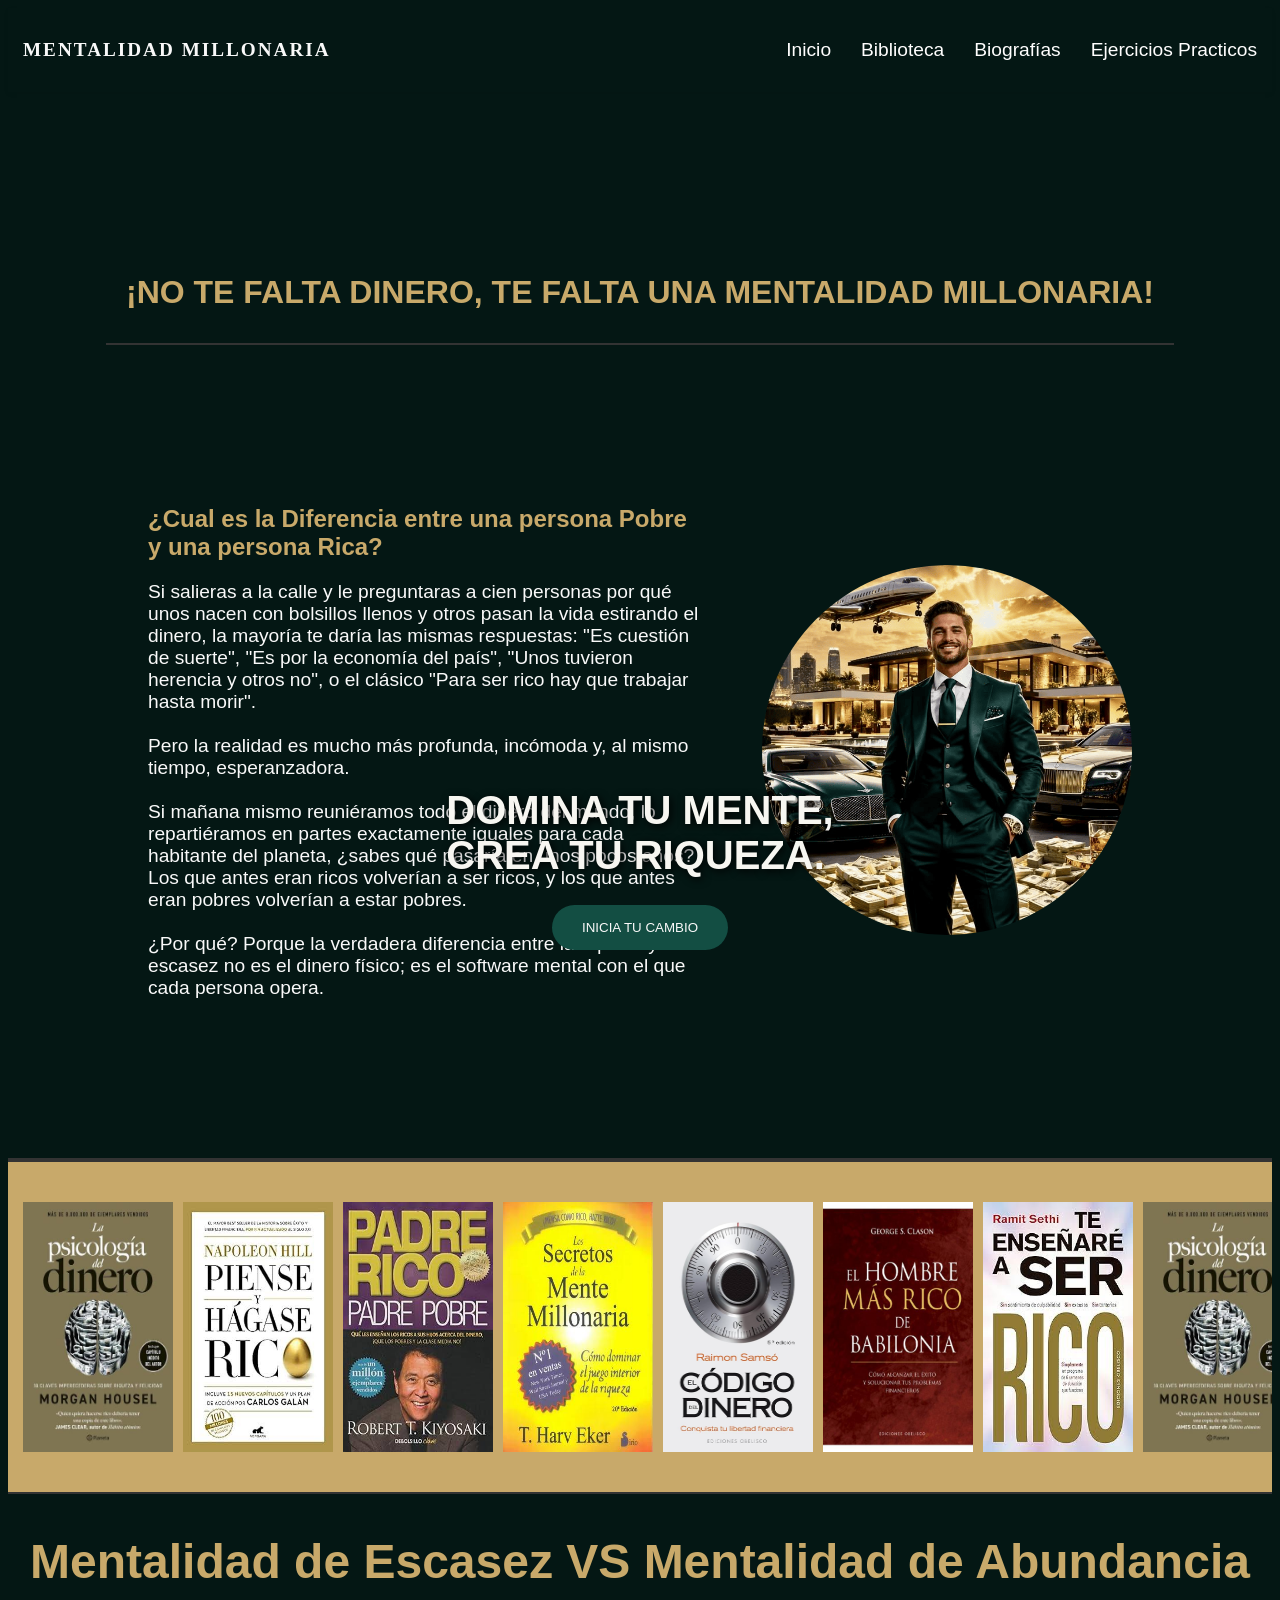
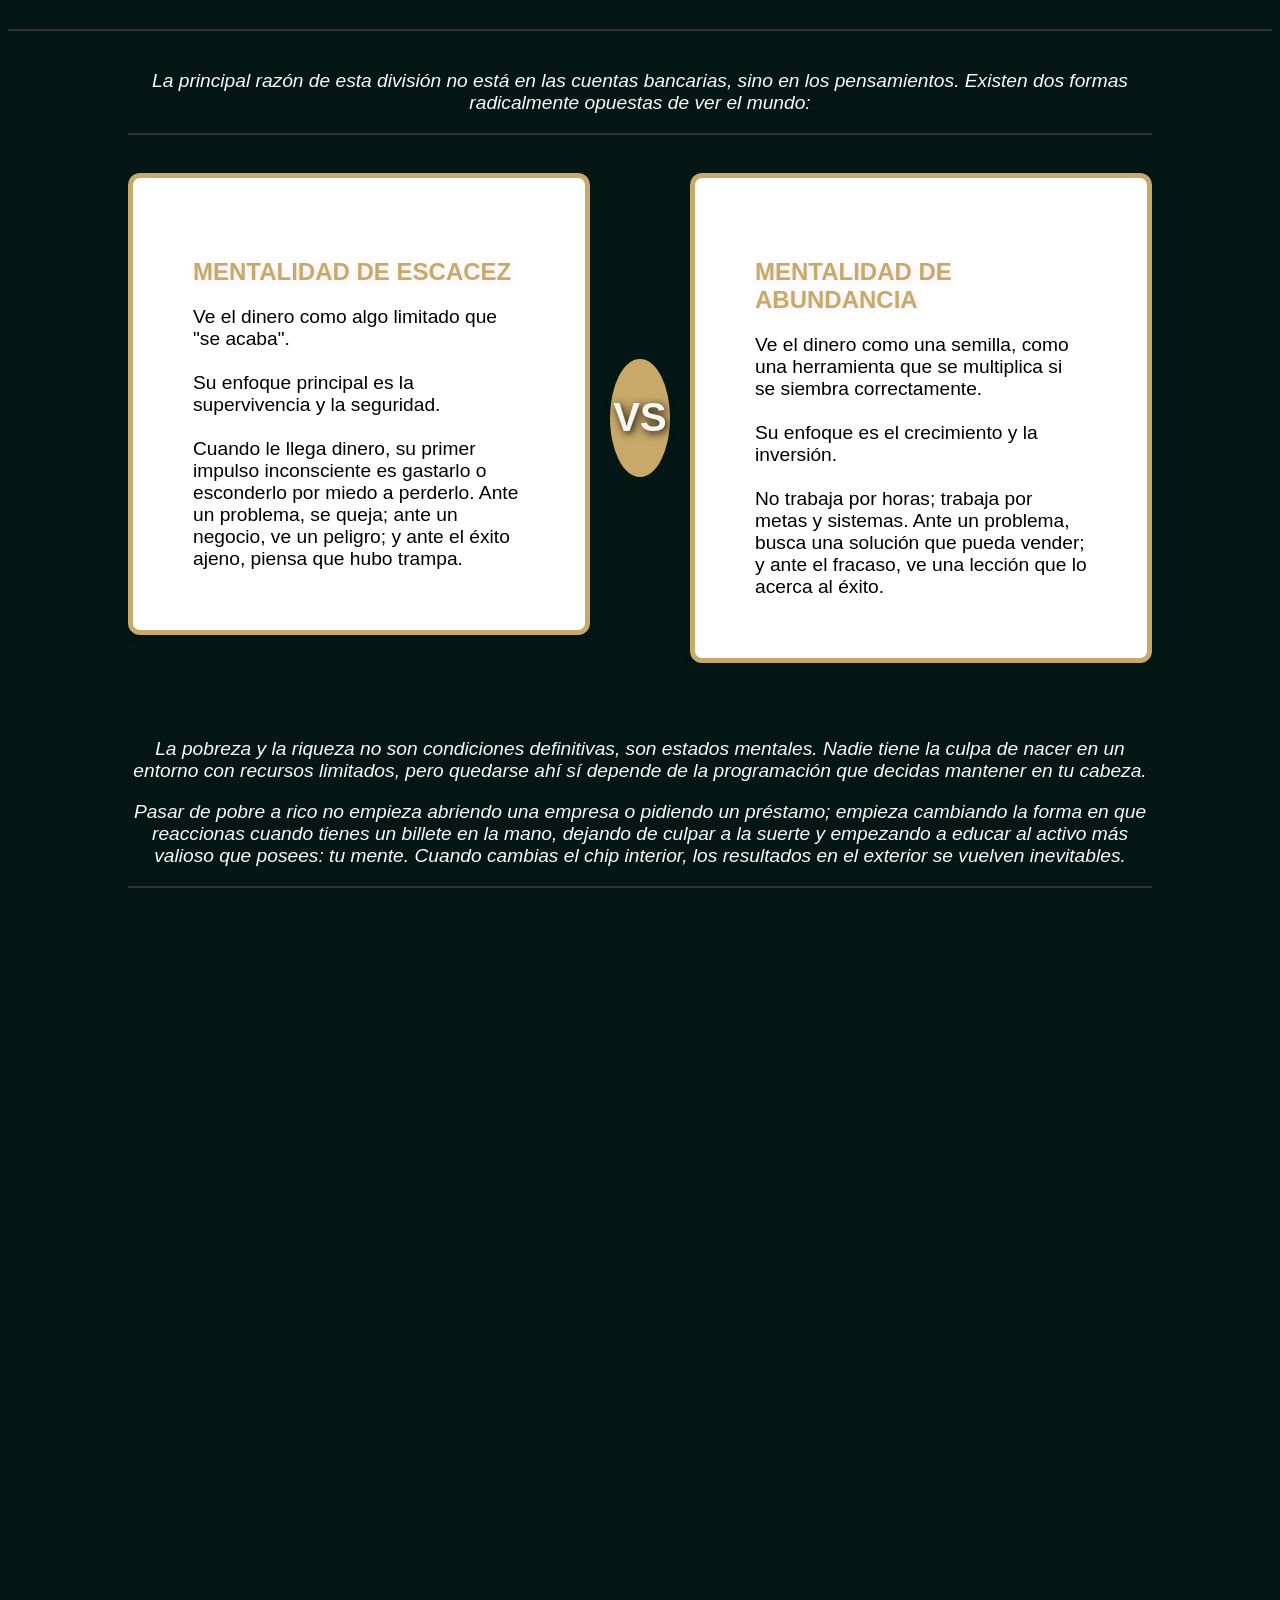
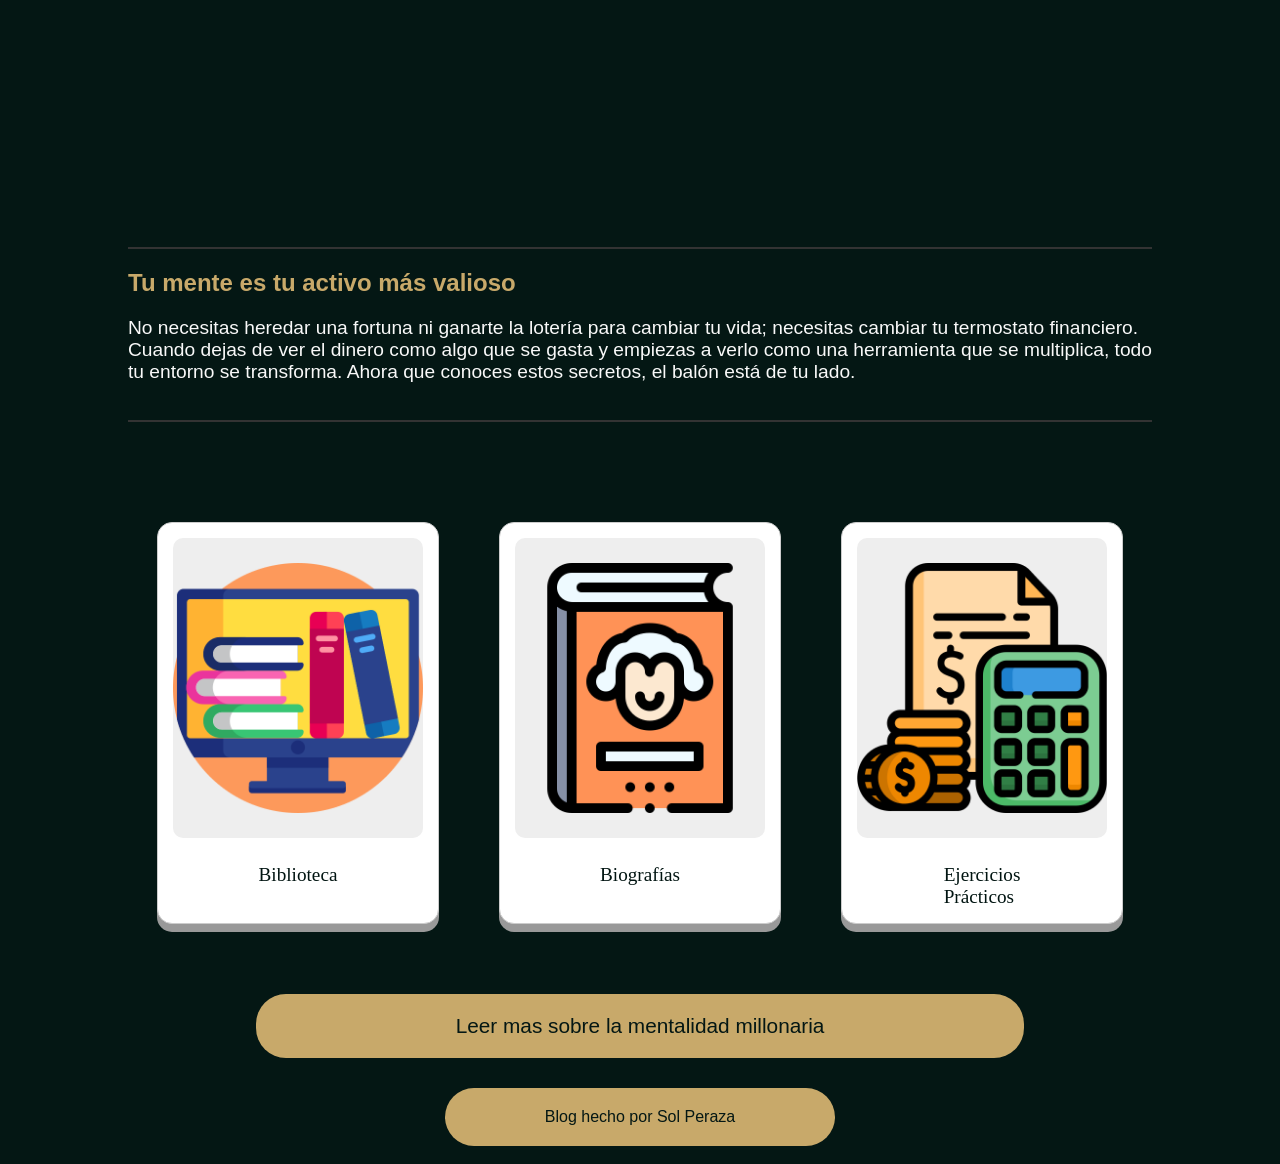
==== index.html @ 19c17fc8 "creacion de 3 botones nuevos en la pagina de inicio" ====
<!DOCTYPE html>
<html lang="en">
<head>
    <meta charset="UTF-8">
    <meta name="viewport" content="width=device-width, initial-scale=1.0">
    <title>Mentalidad Millonaria 💲</title>
</head>
<link rel="stylesheet" href="estilo.css">
<body>
<header>
    <nav class="navbar">
        <div class="logo">MENTALIDAD MILLONARIA</div>
<ul class="nav-links">
    <li><a href="index.html">Inicio</a></li>
    <li><a href="Bilioteteca.html">Biblioteca</a></li>
    <li><a href="Biografias.html">Biografías</a></li> 
    <li><a href="Ejercicios Practicos.html">Ejercicios Practicos</a></li>
</ul>
    </nav>
</header>
<div class="header-video">
    <video src="video mentalidad millonaria.MP4.mp4" muted autoplay loop></video>
   
</div>
<div class="contenedor-principal">
    <video src="video mentalidad millonaria.MP4.mp4" autoplay muted loop></video>
    <div class="contenedor-superpuesto">
    <h1>DOMINA TU MENTE,
        <br>
        CREA TU RIQUEZA.
    </h1>
        <a href="https://aesculapseguridaddelpaciente.org.mx/alianzapsqx/docs/quedate/libros/Los%20secretos%20de%20la%20mente%20millonaria.pdf" target="_blank">
            <button class="botton-accion"> INICIA TU CAMBIO</button>
        </a>
        </div>
    <h3 class="frase-promocional">
¡NO TE FALTA DINERO, TE FALTA UNA MENTALIDAD MILLONARIA!</h3>
</div>

<!-- Sección Texto e Imagen -->
<section class="bloque-contenido">
  <div class="texto">
    <h2>¿Cual es la Diferencia entre una persona Pobre y una persona Rica?
</h2>
<p> Si salieras a la calle y le preguntaras a cien personas por qué unos nacen con bolsillos llenos y otros pasan la vida estirando el dinero, la mayoría te daría las mismas respuestas: "Es cuestión de suerte", "Es por la economía del país", "Unos tuvieron herencia y otros no", o el clásico "Para ser rico hay que trabajar hasta morir".
<br>
<br>
Pero la realidad es mucho más profunda, incómoda y, al mismo tiempo, esperanzadora.
<br>
<br>
Si mañana mismo reuniéramos todo el dinero del mundo, lo repartiéramos en partes exactamente iguales para cada habitante del planeta, ¿sabes qué pasaría en unos pocos años? Los que antes eran ricos volverían a ser ricos, y los que antes eran pobres volverían a estar pobres.
<br>
<br>
¿Por qué? Porque la verdadera diferencia entre la riqueza y la escasez no es el dinero físico; es el software mental con el que cada persona opera. </p>
  </div>
  <div class="imagen"> <img src="imagenmillonario.png.png" alt=""></div>
  </section>
</body>
<body>
    <div class="carrusel-contenedor">
    <div class="carrusel-tack">
        <img src="libro 1.jfif" alt="libro 1">
        <img src="libro 2.jfif" alt="libro 2">
        <img src="libro 3.jfif" alt="libro 3">
        <img src="libro 4.jfif" alt="libro 4">
        <img src="libro 5.jpg" alt="libro 5">
        <img src="libro 6.jpeg" alt="libro 6">
        <img src="libro 7.jfif" alt="libro 7">
         <img src="libro 1.jfif" alt="libro 1">
        <img src="libro 2.jfif" alt="libro 2">
        <img src="libro 3.jfif" alt="libro 3">
        <img src="libro 4.jfif" alt="libro 4">
        <img src="libro 5.jpg" alt="libro 5">
        <img src="libro 6.jpeg" alt="libro 6">
        <img src="libro 7.jfif" alt="libro 7">
    </div>
</div>

<div class="titulo-vs">
    <h2>Mentalidad de Escasez VS Mentalidad de Abundancia </h2>
    </div>

<div class="text-block" >
    <p>La principal razón de esta división no está en las cuentas bancarias, sino en los pensamientos. Existen dos formas radicalmente opuestas de ver el mundo:</p>
</div>
<br>
<div class="container-box">
    
    <div class="box">
        <h2 class="titulo-2">MENTALIDAD DE ESCACEZ</h2>
        <p2>Ve el dinero como algo limitado que "se acaba".
            <br>
            <br>
             Su enfoque principal es la supervivencia y la seguridad. 
             <br>
             <br>
             Cuando le llega dinero, su primer impulso inconsciente es gastarlo o esconderlo por miedo a perderlo. Ante un problema, se queja; ante un negocio, ve un peligro; y ante el éxito ajeno, piensa que hubo trampa.</p2>
    </div>

    <div class="vs"> <h1>VS</h1>
    </div>

    <div class="box">
        <h2 class="titulo-2">MENTALIDAD DE ABUNDANCIA</h2>
        <p2>Ve el dinero como una semilla, como una herramienta que se multiplica si se siembra correctamente.
            <br>
            <br>
             Su enfoque es el crecimiento y la inversión. 
             <br>
             <br>
             No trabaja por horas; trabaja por metas y sistemas. Ante un problema, busca una solución que pueda vender; y ante el fracaso, ve una lección que lo acerca al éxito.</p2>
    </div>
</div>
<br>
<br>
<div class="text-block">
    <p>La pobreza y la riqueza no son condiciones definitivas, son estados mentales. Nadie tiene la culpa de nacer en un entorno con recursos limitados, pero quedarse ahí sí depende de la programación que decidas mantener en tu cabeza.</p>
<p>Pasar de pobre a rico no empieza abriendo una empresa o pidiendo un préstamo; empieza cambiando la forma en que reaccionas cuando tienes un billete en la mano, dejando de culpar a la suerte y empezando a educar al activo más valioso que posees: tu mente. Cuando cambias el chip interior, los resultados en el exterior se vuelven inevitables.</p>
</div>
<br>
<br>
<br>
<br>
<div class="video-youtubr">
   <iframe width="560" height="315" src="https://www.youtube.com/embed/akP3ovbcC8k?si=qK9HK1htu_r4CEO7" title="YouTube video player" frameborder="0" allow="accelerometer; autoplay; clipboard-write; encrypted-media; gyroscope; picture-in-picture; web-share" referrerpolicy="strict-origin-when-cross-origin" allowfullscreen></iframe>
</div>
<br>
<div class="conclusion">
<h2>Tu mente es tu activo más valioso</h2>
<p>No necesitas heredar una fortuna ni ganarte la lotería para cambiar tu vida; necesitas cambiar tu termostato financiero. Cuando dejas de ver el dinero como algo que se gasta y empiezas a verlo como una herramienta que se multiplica, todo tu entorno se transforma. Ahora que conoces estos secretos, el balón está de tu lado.</p>
<br>
</div>

<body>

    <div class="contenedor-botones">
        <a href="Bilioteteca.html" class="boton-3d">
            <div class="imagen-placeholder"><img src="biblioteca-en-linea.png" alt=""></div>
            <br>
            <span>Biblioteca</span>
        </a>

        <a href="Biografias.html" class="boton-3d">
            <div class="imagen-placeholder"><img src="biografia.png" alt=""></div>
            <br>
            <span>Biografías</span>
        </a>

        <a href="Ejercicios Practicos.html" class="boton-3d">
            <div class="imagen-placeholder"><img src="presupuesto.png" alt=""></div>
            <br>
            <span>Ejercicios <br> Prácticos</span>
        </a>
    </div>

    <div class="contenedor-boton">
    <a href="https://en.wikipedia.org/wiki/The_Millionaire_Mind" target="_blank">
        <button class="botton-enlace">Leer mas sobre la mentalidad millonaria</button>
    </a>
</div>

<div class="contenedor-github">
    <a href="https://github.com/ProgrammerSol" target="_blank">
        <button class="botton-github">Blog hecho por Sol Peraza</button>
    </a>
</div>

</body>
</html>
---- estilo.css ----
body {
    background-color: #041714;
    display: flex;
    flex-direction: column;
   
}
.navbar {
    display: flex;
    justify-content: space-between;
    align-items: center;
    background-color: #041714;
    box-shadow: 0 2px 5px rgba(0, 0, 0, 0.05);
    font-weight: bold;
    padding: 15px;
}
.logo {
    font-weight: bold;
    font-size: 1.2rem;
    letter-spacing: 2px;
    color: #f9f9f9;
    cursor: pointer;
}
.nav-links {
    display: flex;
    list-style: none;
}
.nav-links li {
margin-left: 30px;
}
.nav-links a {
    text-decoration: none;
    color: #fffefe;
    font-weight: 500;
    transition: color 0.3s ease;
     font-family: Arial, Helvetica, sans-serif
}
.nav-links a:hover  {
    color: #007bff;
    
}
.header-video {
    position: absolute;
    top: 0;
    left: 0;
    width: 100%;
    height: 100%;
    overflow: hidden;
    margin-top: 70px;
    z-index: -1;
}
.header-video video {
    width: 100%;
    height: 100%;
    object-fit: cover;
    cursor: pointer;
}

.contenedor-superpuesto {
    position: absolute;
    bottom: -50px;
    transform: translateX(-50%)
    color: #eedb44;
    z-index: 10;
    width: 100%;
    display: flex;
    flex-direction: column;
    align-items: center;
    
}

.botton-accion {
padding: 15px 30px;
background-color: #134e43;
border: none;
border-radius: 30px;
cursor: pointer;
transition: all 0.3s ease;
color: #f9f9f9;
}
.botton-accion:hover {
    background-color: #011411;
    transform: scale(1.05);
}
.contenedor-principal {
    display: flex;
    flex-direction: column;
    align-items: center;
     border-bottom: 2px solid #333;
     
}
.frase-promocional {
    text-align: center;
    position: relative;
    font-size: 2rem;
     color: #c8a96a;
     font-family: Arial, Helvetica, sans-serif
  

    
}
.bloque-contenido {
  display: flex;
  justify-content:center;
  align-items: center;
  padding: 120px;
  flex-direction: row;
  gap: 20px;
  border-bottom: 2px solid #333;

}

.texto {
  flex: 1; /* Esto hace que ambos ocupen el mismo ancho */
  padding: 20px;
  
  
}

h1 {
    color: #f7f6f1;
    text-shadow: 2px 2px 8px rgba(0, 0, 0, 1);
    font-size: 2.5rem;
     font-family: Arial, Helvetica, sans-serif;
    
}
h2 {
    color: #c8a96a;
     font-family: Arial, Helvetica, sans-serif;
   
}

p, li {
    color: #f9f9f9;
    font-size: 1.2rem;
     font-family: Arial, Helvetica, sans-serif;
}
.imagen img {
  width: 370px; /* Ajusta el tamaño según necesites */
  height: 370px; /* Mismo valor que el ancho */
  border-radius: 50%; /* Esto hace que la imagen sea circular */
  object-fit: cover; /* Asegura que la imagen no se deforme */
   flex: 1; /* Esto hace que ambos ocupen el mismo ancho */
  padding: 20px;
}

.carrusel-contenedor {
    width: 100%;
    overflow: hidden;
    background: #c8a96a;
    padding: 40px 0;
    border-top: 2px solid #333;
    border-bottom: 2px solid #333;
   
}

.carrusel-tack {
    display: flex;
    width: max-content;
    height: 250px;
    object-fit: cover;
    margin: 0 10px;
    animation: movercarrusel 10s linear infinite;
    
}
.carrusel-tack img {
    width: 150px;
    margin: 0 5px;
   
}

@keyframes movercarrusel {
   0% { transform: translateX(0);}
   100% { transform: translateX(-50%);}
}
.carrusel-tack:hover {
    animation-play-state: paused;
}
.container-box {
    display: flex;
    gap: 20px;
    justify-content: center;
    align-items: flex-start;
    margin: 30px 0;
    margin: 0px 120px;
}
.box {
    background: #ffffff;
    border: 5px solid #c8a96a ;
    border-radius: 12px;
    padding: 60px;
    width: 45%;
    box-shadow: 0 4px 6px rgba(0, 0, 0, 0.1);
    
}
.box:hover {
    transform: scale(1.05);
}
.vs {
    align-self: center;
    font-weight: bold;
    font-size: 18px;
    background:#c8a96a;
    color: white;
    padding: 10px;
    border-radius: 100%;
    width: 40px;
    display: flex;
    justify-content: center;
    align-items: center;
}

.text-block {
    text-align: center;
    border-bottom: 2px solid #333;
    font-style: italic;
    color: #000;
    margin: 20px 120px;
}
p2 {
  font-size: 1.2rem;
     font-family: Arial, Helvetica, sans-serif;  
     color: #000;
}
.titulo-vs {
    display: flex;
justify-content: center;
    align-items: center;
    font-size: 2rem;
    border-bottom: 2px solid #333;
}
.titulo-2 {
    color: #c8a96a;
    text-shadow: 2px 2px 8px rgba(0, 0, 0, 0.1);

}
.video-youtubr {
    position: relative;
    width:85%;
    padding-bottom: 60%;
    height: 0;
    overflow: hidden;
     margin: 20px 120px;
   
}
.video-youtubr iframe {
    position: absolute;
    top: 0;
    left: 0;
    width: 100%;
    height: 100%;
   
}
.conclusion {
    overflow: hidden;
    background: #041714;
    border-top: 2px solid #333;
    border-bottom: 2px solid #333;
    margin: 50px 120px;
    
}
.contenedor-boton {
    display: flex;
    justify-content: center;
    align-items: center;
    padding: 20px;

   } 
.botton-enlace {
padding: 20px 200px;
background-color: #c8a96a;
border: none;
border-radius: 30px;
cursor: pointer;
transition: all 0.3s ease;
color: #041714;
font-size: 1.3rem;
}
.botton-enlace:hover {
    background-color: #134e43;
    transform: scale(1.05);
    color: #f9f9f9;
    }
 
.botton-github {
padding: 20px 100px;
background-color: #c8a96a;
border: none;
border-radius: 30px;
cursor: pointer;
transition: all 0.3s ease;
color: #041714;
font-size: 1rem;
}
.botton-github:hover {
    background-color: #134e43;
    transform: scale(1.05);
    color: #f9f9f9;
    }
.contenedor-github {
    display: flex;
    justify-content: center;
    align-items: center;
    padding: 10px;
}
.biblioteca {
    display: flex;
    justify-content: center;
    align-items: center;
    background-color: #134e43;
    padding: 15px;
    border-radius: 30px;
    font-family: none;
    font-size: 3rem;
    cursor: pointer;

}
.contenedor-principal { max-width: 1200px; margin: auto; padding: 0px 20px; }

/* Grid de 3 columnas para los libros */
.grid-libros { 
    display: grid; 
    grid-template-columns: repeat(3, 1fr); 
    gap: 30px; 
    margin: 30px 0; 
}

/* Diseño de la tarjeta */
.tarjeta { 
    background: white; 
    padding: 20px; 
    border-radius: 10px; 
    border: 1px solid #ddd;
    transition: transform 0.3s ease; /* Suaviza el efecto hover */
     cursor: pointer;
}
.tarjeta img {
    width: 100%;
    height: 500px;
    object-fit: cover;
    border-radius: 5px;
}

/* Efectos Hover */
.tarjeta:hover { 
    transform: translateY(-10px); 
    box-shadow: 0 10px 20px rgba(0,0,0,0.1); 
}

/* Estilo del botón */
.boton { 
    display: inline-block; 
    padding: 10px 20px; 
    background-color: #134e43; 
    color: #f7f6f1; 
    text-decoration: none; 
    border-radius: 5px; 
    transition: background 0.3s;
}

.boton:hover { background-color: #c8a96a;
color: #134e43; }


header-1 {

    padding: 0px 180px;}

.container {
    display: grid;
    grid-template-columns: repeat(3, 1fr); /* 3 columnas */
    gap: 60px;
    max-width: 1200px;
    margin:auto;
    width: 90%;
    padding: 20px;
}

.card { height: 600px; perspective: 1000px; width: 100%; }
.card-inner { width: 100%; height: 100%; transition: transform 0.6s; transform-style: preserve-3d; cursor: pointer; }
.card:hover .card-inner { transform: rotateY(180deg); }

.card-front, .card-back {
    position: absolute; width: 100%; height: 100%;
    backface-visibility: hidden; display: flex; flex-direction: column;
    justify-content: center; align-items: center;
    border-radius: 10px; padding: 15px; box-shadow: 0 4px 8px rgba(0,0,0,0.1);
    
}

.card-front { background: #fff; border: 2px solid #ddd; }
.card-back { background: #2c3e50; color: #ecf0f1; transform: rotateY(180deg); text-align: center; font-size: 0.9em; }

.read-more {
    margin-top: 10px; padding: 8px 12px; background: #134e43;
    color: #f7f6f1; text-decoration: none; border-radius: 5px; font-size: 1em;
     border: 2px solid #c8a96a ;
}

.footer-button { text-align: center; }

button { 
    display: inline-block; 
    padding: 10px 20px; 
    background-color: #134e43; 
    color: #f7f6f1; 
    text-decoration: none; 
    border-radius: 5px; 
    transition: background 0.3s;
    cursor: pointer;

}

button:hover { 
 background-color: #c8a96a;
 color: #134e43;
 }

.card-front img {
    width: 100%;
    height: 100%;
    object-fit: cover;
    border-radius: 10px;
}

@media (max-width: 768px) {
    .container  {
        grid-template-columns: 1fr; /* 1 sola columna en móviles */}

        header-1 {
            padding: 0px 20px;
        }

        .card-front img { 
            width: 80%;
        }

        .contenedor-principal {
            grid-template-columns: 1fr;
        }

    .grid-libros {
      grid-template-columns: 1fr;
    }
}


.conclusion-box {
    max-width: 900px;
    margin: 60px auto;
    padding: 40px;
    background-color: #134e43; /* Un color oscuro elegante */
    color: #ecf0f1;           /* Texto claro para contraste */
    border-radius: 15px;
    box-shadow: 0 10px 20px rgba(0,0,0,0.2);
    line-height: 1.6;
}

.conclusion-box h2 {
    text-align: center;
    color: #c8a96a; /* Un color dorado/amarillo para resaltar el título */
    margin-bottom: 25px;
}

.conclusion-box ul {
    margin: 20px 0;
    padding-left: 20px;
}

.conclusion-box li {
    margin-bottom: 10px;
}



.accordion { max-width: 800px; margin: 40px auto; }

.item { background: white; margin-bottom: 10px; border-radius: 8px; overflow: hidden; box-shadow: 0 2px 5px rgba(0,0,0,0.1); }

.question { 
    width: 100%; 
    padding: 20px 200px; 
    border: none; background: #007bff; 
    text-align: left; font-size: 1.1em; cursor: pointer; transition: 0.3s;
}

.question:hover { background: #3498db; color: white; }

.answer { display: none; padding: 20px; background: #fafafa; border-top: 1px solid #ddd; }

.result-section { 
    max-width: 800px; margin: 30px auto; padding: 20px; 
    background: #2ecc71; color: white; border-radius: 10px; text-align: center;
}

.nav-button { text-align: center; margin-top: 30px; }
.nav-button a { 
    padding: 10px 30px; background: #333; color: white; text-decoration: none; border-radius: 5px; 
    transition: 0.3s; 
}
.nav-button a:hover { transform: scale(1.1); background: #000; }



/* Estilos generales para asegurar que el contenido quepa bien */


/* Contenedor específico para ESTA página que aplica el fondo de dólares */
.finanzas-page {
    background-image: url('fondo.png.jfif');
    background-size: cover; /* Cubre toda el área */
    background-position: center; /* Centra la imagen */
    background-repeat: no-repeat;
    background-attachment: fixed; /* Mantiene el fondo fijo al hacer scroll */
    min-height: 100vh; /* Mínimo el alto de la ventana */
    display: flex;
    flex-direction: column;
    align-items: center;
    padding: 40px 20px; /* Espaciado superior/inferior y laterales */
}

/* Contenedor para la imagen circular y la tarjeta */
.main-card-container {
    position: relative;
    margin-top: 80px; /* Espacio para que la imagen sobresalga arriba */
    max-width: 450px; /* Ancho máximo de la tarjeta */
    width: 100%;
}

/* Contenedor de la imagen circular */
.profile-circle-container {
    position: absolute;
    top: -80px; /* Saca la imagen del flujo normal para que suba */
    left: 50%;
    transform: translateX(-50%);
    z-index: 10; /* Asegura que esté por encima de la tarjeta */
    width: 160px;
    height: 160px;
    border-radius: 50%;
    border: 8px solid #025E56; /* Borde verde oscuro */
    box-shadow: 0 4px 10px rgba(0,0,0,0.3);
    overflow: hidden;
    background-color: #fff;
}

.profile-circle-image {
    width: 100%;
    height: 100%;
    object-fit: cover; /* Asegura que la imagen cubra el círculo perfectamente */
}

/* Tarjeta principal beige */
.main-card {
    background-color: #C4AC8A; /* Color beige oscuro */
    border: 5px solid #025E56; /* Borde verde oscuro */
    border-radius: 40px;
    padding: 100px 30px 40px; /* Padding superior grande para dejar espacio a la foto */
    text-align: center;
    box-shadow: 0 10px 25px rgba(0,0,0,0.2);
}

/* Título */
.main-title {
    font-size: 50px;
    font-weight: 800;
    color: #f4db1e;
    margin: 0 0 15px 0;
    line-height: 1.1;
}

/* Subtítulo */
.subtitle {
    font-size: 16px;
    color: #333;
    margin-bottom: 40px;
    max-width: 300px;
    margin-left: auto;
    margin-right: auto;
}

/* Contenedor de botones */
.accordion-container {
    display: flex;
    flex-direction: column;
    gap: 10px;
}

/* Estilo base de los botones */
.accordion-button {
    background: linear-gradient(180deg, #028171 0%, #025E56 100%);
    color: white;
    border: none;
    padding: 18px 20px;
    font-size: 18px;
    font-weight: 600;
    border-radius: 15px;
    cursor: pointer;
    transition: all 0.3s ease;
    box-shadow: 0 4px 6px rgba(0,0,0,0.1);
    text-align: center;
    width: 100%;
}

.accordion-button:hover {
    background: linear-gradient(180deg, #039684 0%, #026B61 100%);
}

/* Icono de flecha para el acordeón */
.accordion-button::after {
    content: '▼';
    font-size: 12px;
    color: rgba(255,255,255,0.7);
    float: right;
    margin-top: 4px;
    transition: transform 0.4s ease;
}

/* Rotación del icono cuando está activo */
.accordion-button.active::after {
    transform: rotate(180deg);
}

/* Panel de información desplegable */
.panel {
    background-color: #011411; /* Un beige un poco más claro para el panel */
    border-radius: 0 0 15px 15px;
    max-height: 0;
    overflow: hidden;
    transition: max-height 0.4s ease-out, margin-bottom 0.4s ease-out;
    color: #333;
    font-size: 15px;
    line-height: 1.5;
    text-align: left;
    /* Borde inferior cuando está abierto */
    border: none; /* Se quita el borde cuando está cerrado */
}

/* Añadir padding y borde solo cuando el panel está abierto */
.accordion-button.active + .panel {
    padding: 15px 20px;
    border: 1px solid #025E56;
    border-top: none;
}

.panel p {
    margin: 0;
}

/* Barra de texto inferior */
.bottom-text-bar {
    background-color: #025E56; /* Fondo verde oscuro */
    color: white;
    padding: 20px 30px;
    border-radius: 20px;
    margin-top: 25px; /* Espacio entre la tarjeta y la barra */
    max-width: 450px;
    width: 100%;
    text-align: center;
    box-sizing: border-box;
}

.bottom-text-bar p {
    font-size: 15px;
    line-height: 1.4;
    margin: 0;
}

/* Botón Volver al Inicio */
.back-button {
    display: inline-block;
    margin-top: 30px;
    padding: 12px 25px;
    background-color: #C4AC8A; /* Beige */
    color: #025E56; /* Texto verde */
    text-decoration: none;
    font-weight: 700;
    border-radius: 10px;
    transition: background-color 0.3s;
    border: 2px solid #025E56;
}

.back-button:hover {
    background-color: #B09978;
}

.contenedor-botones {
    display: flex;
    gap: 60px;
    padding: 50px;
    justify-content: center;
}

.boton-3d {
    display: flex;
    flex-direction: column;
    align-items: center;
    text-decoration: none;
    color: #333;
    background: #fff;
    padding: 15px;
    border-radius: 15px; /* Bordes redondeados */
    
    /* Efecto 3D inicial */
    border: 1px solid #ccc;
    box-shadow: 0 8px 0 #999; 
    transition: all 0.1s ease;
}

/* Efecto al pasar el mouse (hover) */
.boton-3d:hover {
    box-shadow: 0 5px 0 #777;
    transform: translateY(3px);
}

/* Efecto al hacer clic (presionar) */
.boton-3d:active {
    box-shadow: 0 0 0 #555;
    transform: translateY(8px);
}

.imagen-placeholder {
    width: 250px;
    height: 300px;
    background-color: #eee;
    display: flex;
    align-items: center;
    justify-content: center;
    margin-bottom: 8px;
    border-radius: 10px;
}

.imagen-placeholder img {
    width: 250px;
    height: 250px;
}

span {
    font-size: 1.2rem;
    color: #011411;
}

/* Ajustes para pantallas pequeñas */
@media (max-width: 500px) {
    .finanzas-page {
        padding: 40px 15px;
    }
    .main-card-container {
        margin-top: 60px;
    }
    .profile-circle-container {
        width: 130px;
        height: 130px;
        top: -65px;
        border-6px solid #025E56;
    }
    .main-card {
        padding: 80px 20px 30px;
    }
    .main-title {
        font-size: 30px;
    }
    .accordion-button {
        font-size: 16px;
        padding: 15px 15px;
    }
}



@media (max-width: 600px) {
    .accordion {
        width: 95%; /* Que ocupe casi todo el ancho de la pantalla */
        margin: 20px auto;
    }

    .question {
        font-size: 1em; /* Ajusta el tamaño de fuente para pantallas pequeñas */
        padding: 15px;
    }
body {
    margin: 0;
    font-family: Arial, sans-serif;
    background: url('tu-imagen-de-fondo.jpg') no-repeat center center fixed;
    background-size: cover;
    display: flex;
    justify-content: center;
    padding-top: 80px;
}

.container {
    width: 90%;
    max-width: 400px;
    text-align: center;
}

.profile-img {
    width: 120px;
    height: 120px;
    background: url('tu-foto-perfil.jpg') no-repeat center center;
    background-size: cover;
    border: 6px solid #1a4d2e; /* Color oscuro */
    border-radius: 50%;
    margin: 0 auto -60px auto; /* Superposición */
    z-index: 1;
    position: relative;
}

.card {
    background-color: #cbb27a; /* Color arena */
    border: 4px solid #1a4d2e;
    border-radius: 25px;
    padding: 70px 20px 20px 20px;
}

h1 { color: #1a4d2e; }

.btn {
    display: block;
    margin: 15px 0;
    padding: 15px;
    background: linear-gradient(to right, #1a4d2e, #2e8b57);
    color: white;
    text-decoration: none;
    border-radius: 10px;
    font-weight: bold;
}

.footer-box {
    background: #1a4d2e;
    color: white;
    padding: 15px;
    border-radius: 15px;
    margin-top: 20px;
}
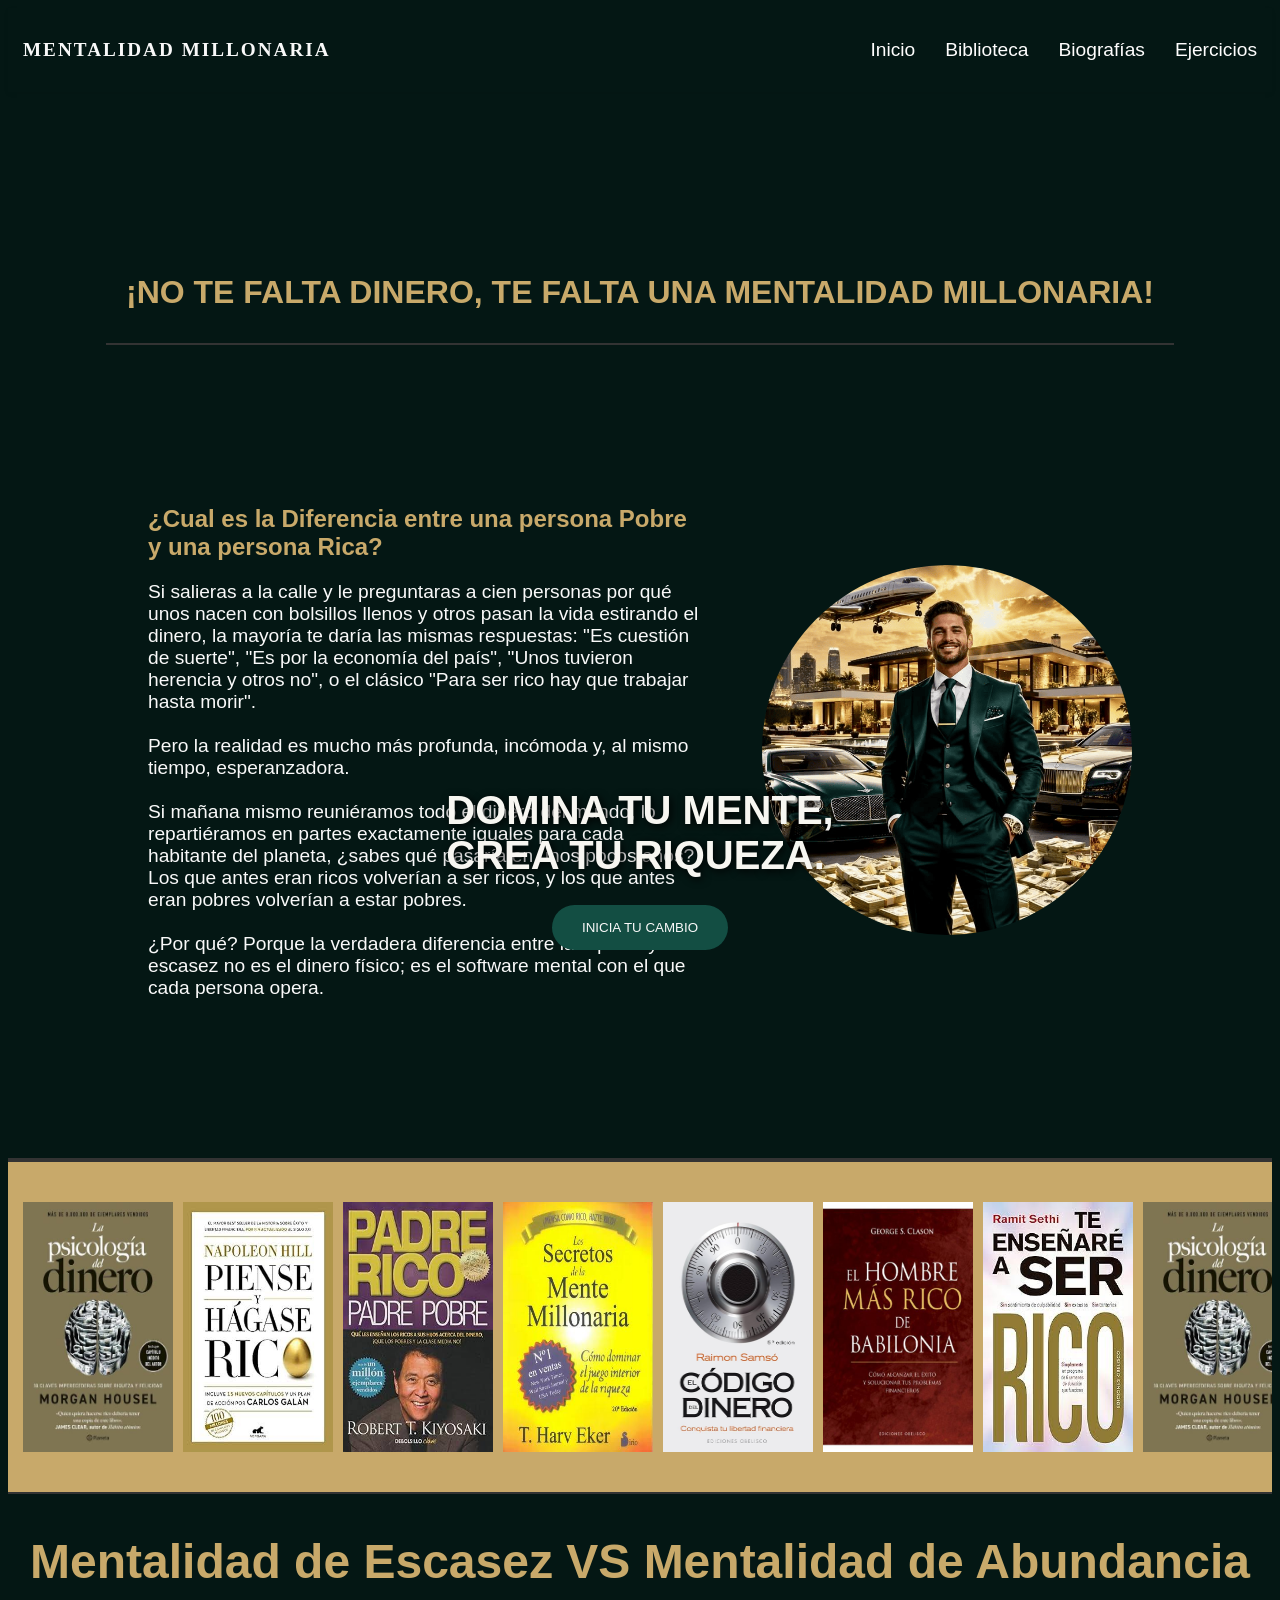
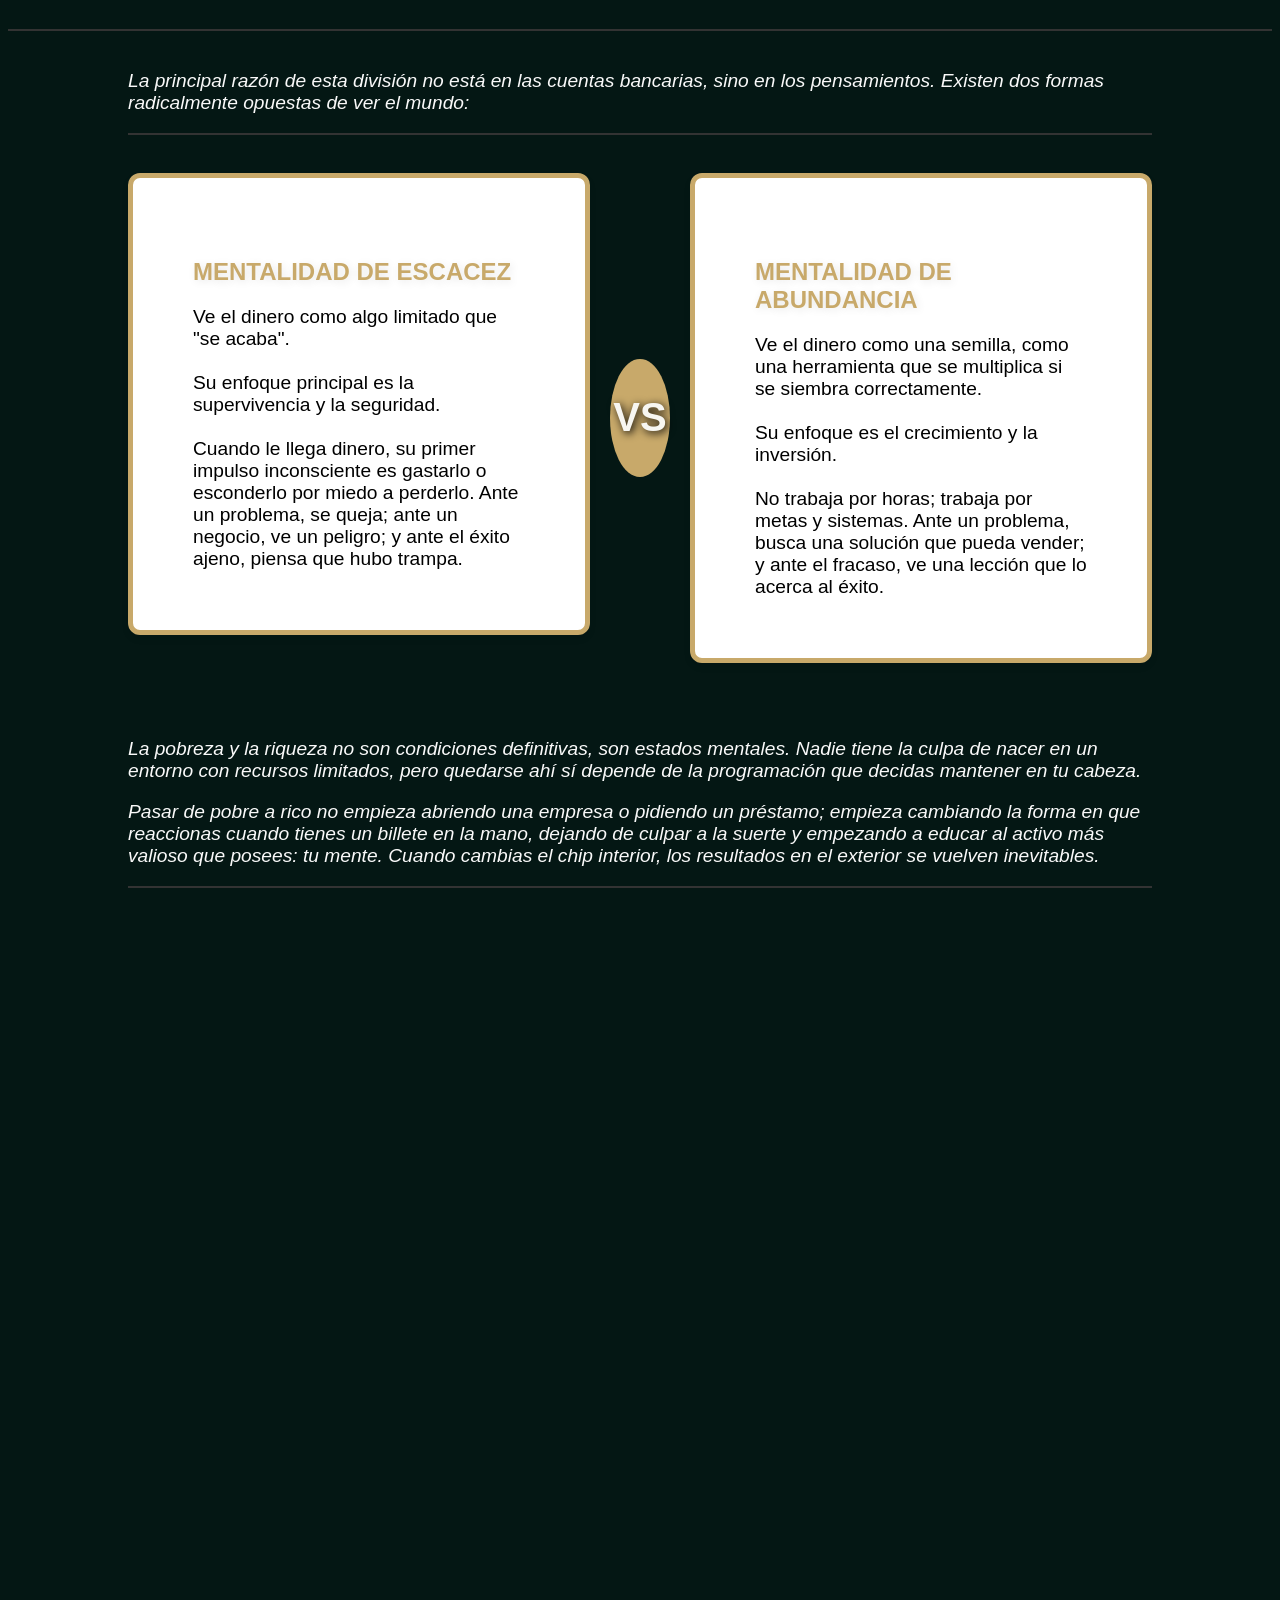
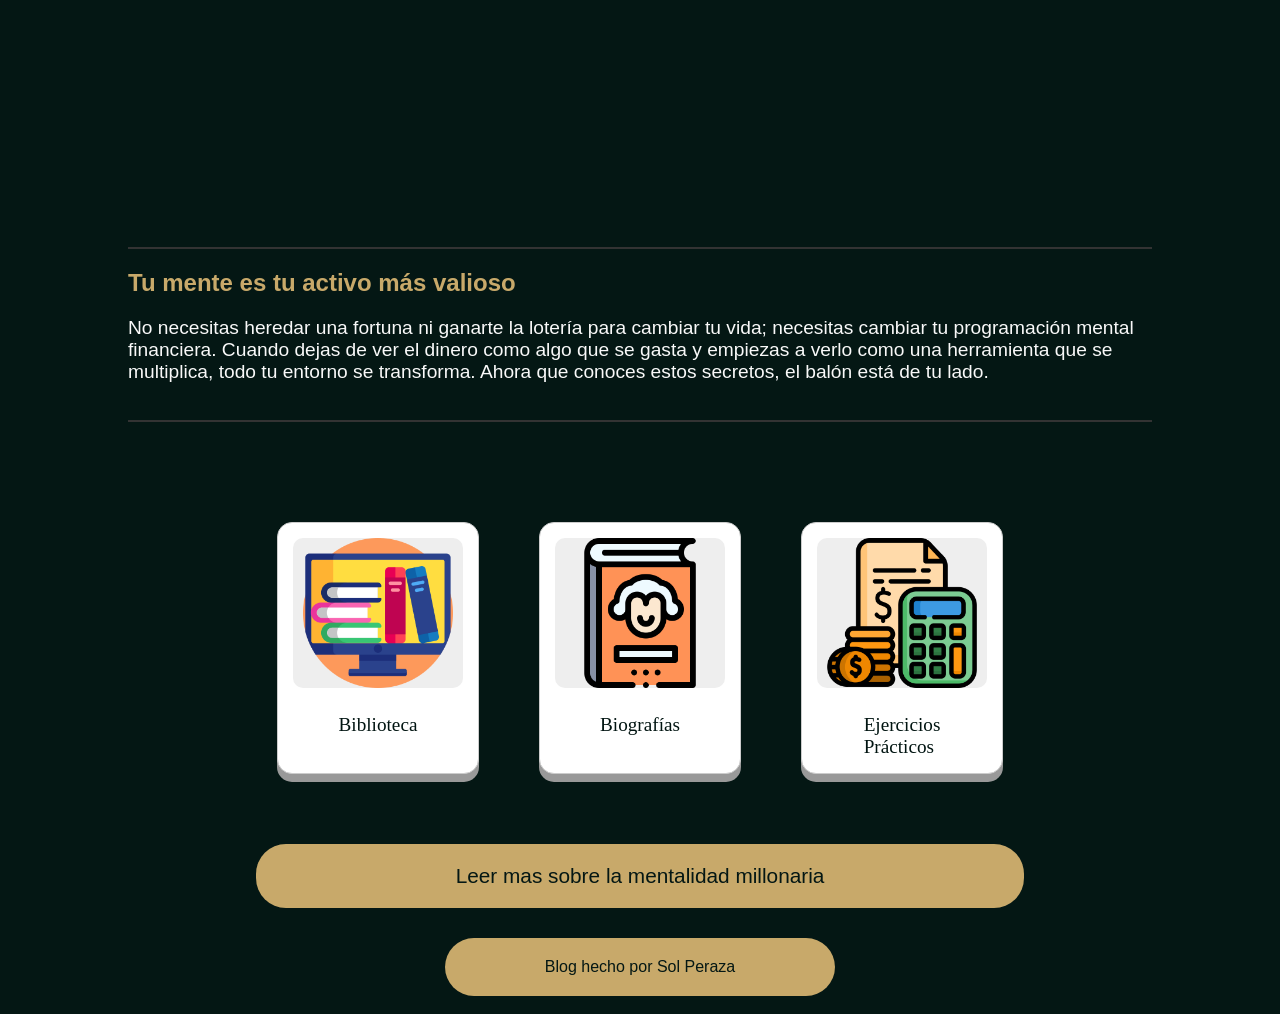
==== commit 8fece8bc: "creacion de 3 botones inicio" ====
--- a/index.html
+++ b/index.html
@@ -14,13 +14,12 @@
     <li><a href="index.html">Inicio</a></li>
     <li><a href="Bilioteteca.html">Biblioteca</a></li>
     <li><a href="Biografias.html">Biografías</a></li> 
-    <li><a href="Ejercicios Practicos.html">Ejercicios Practicos</a></li>
+    <li><a href="Ejercicios Practicos.html">Ejercicios</a></li>
 </ul>
     </nav>
 </header>
 <div class="header-video">
-    <video src="video mentalidad millonaria.MP4.mp4" muted autoplay loop></video>
-   
+    <video src="video mentalidad millonaria.MP4.mp4" muted autoplay loop></video> 
 </div>
 <div class="contenedor-principal">
     <video src="video mentalidad millonaria.MP4.mp4" autoplay muted loop></video>
@@ -127,7 +126,7 @@
 <br>
 <div class="conclusion">
 <h2>Tu mente es tu activo más valioso</h2>
-<p>No necesitas heredar una fortuna ni ganarte la lotería para cambiar tu vida; necesitas cambiar tu termostato financiero. Cuando dejas de ver el dinero como algo que se gasta y empiezas a verlo como una herramienta que se multiplica, todo tu entorno se transforma. Ahora que conoces estos secretos, el balón está de tu lado.</p>
+<p>No necesitas heredar una fortuna ni ganarte la lotería para cambiar tu vida; necesitas cambiar tu programación mental financiera. Cuando dejas de ver el dinero como algo que se gasta y empiezas a verlo como una herramienta que se multiplica, todo tu entorno se transforma. Ahora que conoces estos secretos, el balón está de tu lado.</p>
 <br>
 </div>
 
--- a/estilo.css
+++ b/estilo.css
@@ -126,6 +126,7 @@
 h2 {
     color: #c8a96a;
      font-family: Arial, Helvetica, sans-serif;
+    
    
 }
 
@@ -210,7 +211,7 @@
 }
 
 .text-block {
-    text-align: center;
+    
     border-bottom: 2px solid #333;
     font-style: italic;
     color: #000;
@@ -436,11 +437,17 @@
 
         .contenedor-principal {
             grid-template-columns: 1fr;
+            padding: 11px 6px;
         }
 
     .grid-libros {
       grid-template-columns: 1fr;
     }
+    body {
+        background-color: #041714;
+    }
+
+
 }
 
 
@@ -718,8 +725,8 @@
 }
 
 .imagen-placeholder {
-    width: 250px;
-    height: 300px;
+    width: 170px;
+    height: 150px;
     background-color: #eee;
     display: flex;
     align-items: center;
@@ -729,8 +736,8 @@
 }
 
 .imagen-placeholder img {
-    width: 250px;
-    height: 250px;
+    width: 150px;
+    height: 150px;
 }
 
 span {
@@ -738,8 +745,8 @@
     color: #011411;
 }
 
-/* Ajustes para pantallas pequeñas */
-@media (max-width: 500px) {
+/* Ajustes para pantallas peqñas */
+@media (max-width: 768px) {
     .finanzas-page {
         padding: 40px 15px;
     }
@@ -762,11 +769,40 @@
         font-size: 16px;
         padding: 15px 15px;
     }
-}
-
-
-
-@media (max-width: 600px) {
+    .navbar {
+        
+        padding: 10px 15px;
+        min-height: auto;
+    }
+    .logo {
+        font-size: 12px;
+        display: flex;
+        justify-content: center;
+    }
+
+    .nav-links a {
+        font-size: 10px;
+        margin-left: -20px;
+        
+
+    }
+    .header-video {
+        width: 0px;
+        height: 0px;
+
+    }
+
+   video {
+    height: 200px;
+    display: flex;
+    align-items: center;
+    justify-content: center;
+   }
+}
+
+
+
+@media (max-width: 768px) {
     .accordion {
         width: 95%; /* Que ocupe casi todo el ancho de la pantalla */
         margin: 20px auto;
@@ -776,25 +812,25 @@
         font-size: 1em; /* Ajusta el tamaño de fuente para pantallas pequeñas */
         padding: 15px;
     }
+   
 body {
-    margin: 0;
-    font-family: Arial, sans-serif;
+
     background: url('tu-imagen-de-fondo.jpg') no-repeat center center fixed;
     background-size: cover;
     display: flex;
     justify-content: center;
-    padding-top: 80px;
+    
+    background-color: #041714;
 }
 
 .container {
     width: 90%;
-    max-width: 400px;
     text-align: center;
 }
 
 .profile-img {
-    width: 120px;
-    height: 120px;
+    width: 100px;
+    height: 100px;
     background: url('tu-foto-perfil.jpg') no-repeat center center;
     background-size: cover;
     border: 6px solid #1a4d2e; /* Color oscuro */
@@ -808,10 +844,91 @@
     background-color: #cbb27a; /* Color arena */
     border: 4px solid #1a4d2e;
     border-radius: 25px;
-    padding: 70px 20px 20px 20px;
-}
-
-h1 { color: #1a4d2e; }
+}
+
+h1 { color: #f7f6f1;
+    display: flex;
+    justify-content: center;
+    align-items: center; 
+    font-size: 1rem;
+}
+
+.botton-accion {
+    padding: 8px 20px;
+    font-size: 0.8rem;
+}
+
+.frase-promocional {
+    font-size: 1rem;
+}
+
+.contenedor-superpuesto {
+    bottom: 400px;
+}
+
+.bloque-contenido {
+    display: flex;
+    flex-direction: column;
+    padding: 20px;
+}
+.imagen img {
+    width: 300px;
+    height: 300px;
+}
+.carrusel-contenedor {
+    padding: 0px 0px;
+}
+
+h2 {
+    font-size: 1.7rem;
+    padding: 5px;
+}
+.text-block {
+    margin: 20px;
+}
+
+.container-box {
+    flex-direction: column;
+    margin: 0px 53px;
+}
+
+.video-youtubr {
+    width: 90%;
+    margin: 20px;
+}
+
+.conclusion {
+    margin: 0px 20px;
+}
+
+.contenedor-botones {
+    gap: 20px;
+    padding: 20px;
+}
+.box {
+    padding: 20px;
+   width: 200px;
+}
+
+.imagen-placeholder {
+    width: 60px;
+    height: 70px;
+}
+
+.imagen-placeholder img {
+    width: 70px;
+    height: 70px;
+}
+span {
+    font-size: 1rem;
+}
+.botton-enlace {
+    padding: 10px 0px;
+}
+.botton-github {
+    padding: 15px 20px;
+}
+
 
 .btn {
     display: block;
@@ -831,3 +948,5 @@
     border-radius: 15px;
     margin-top: 20px;
 }
+}
+
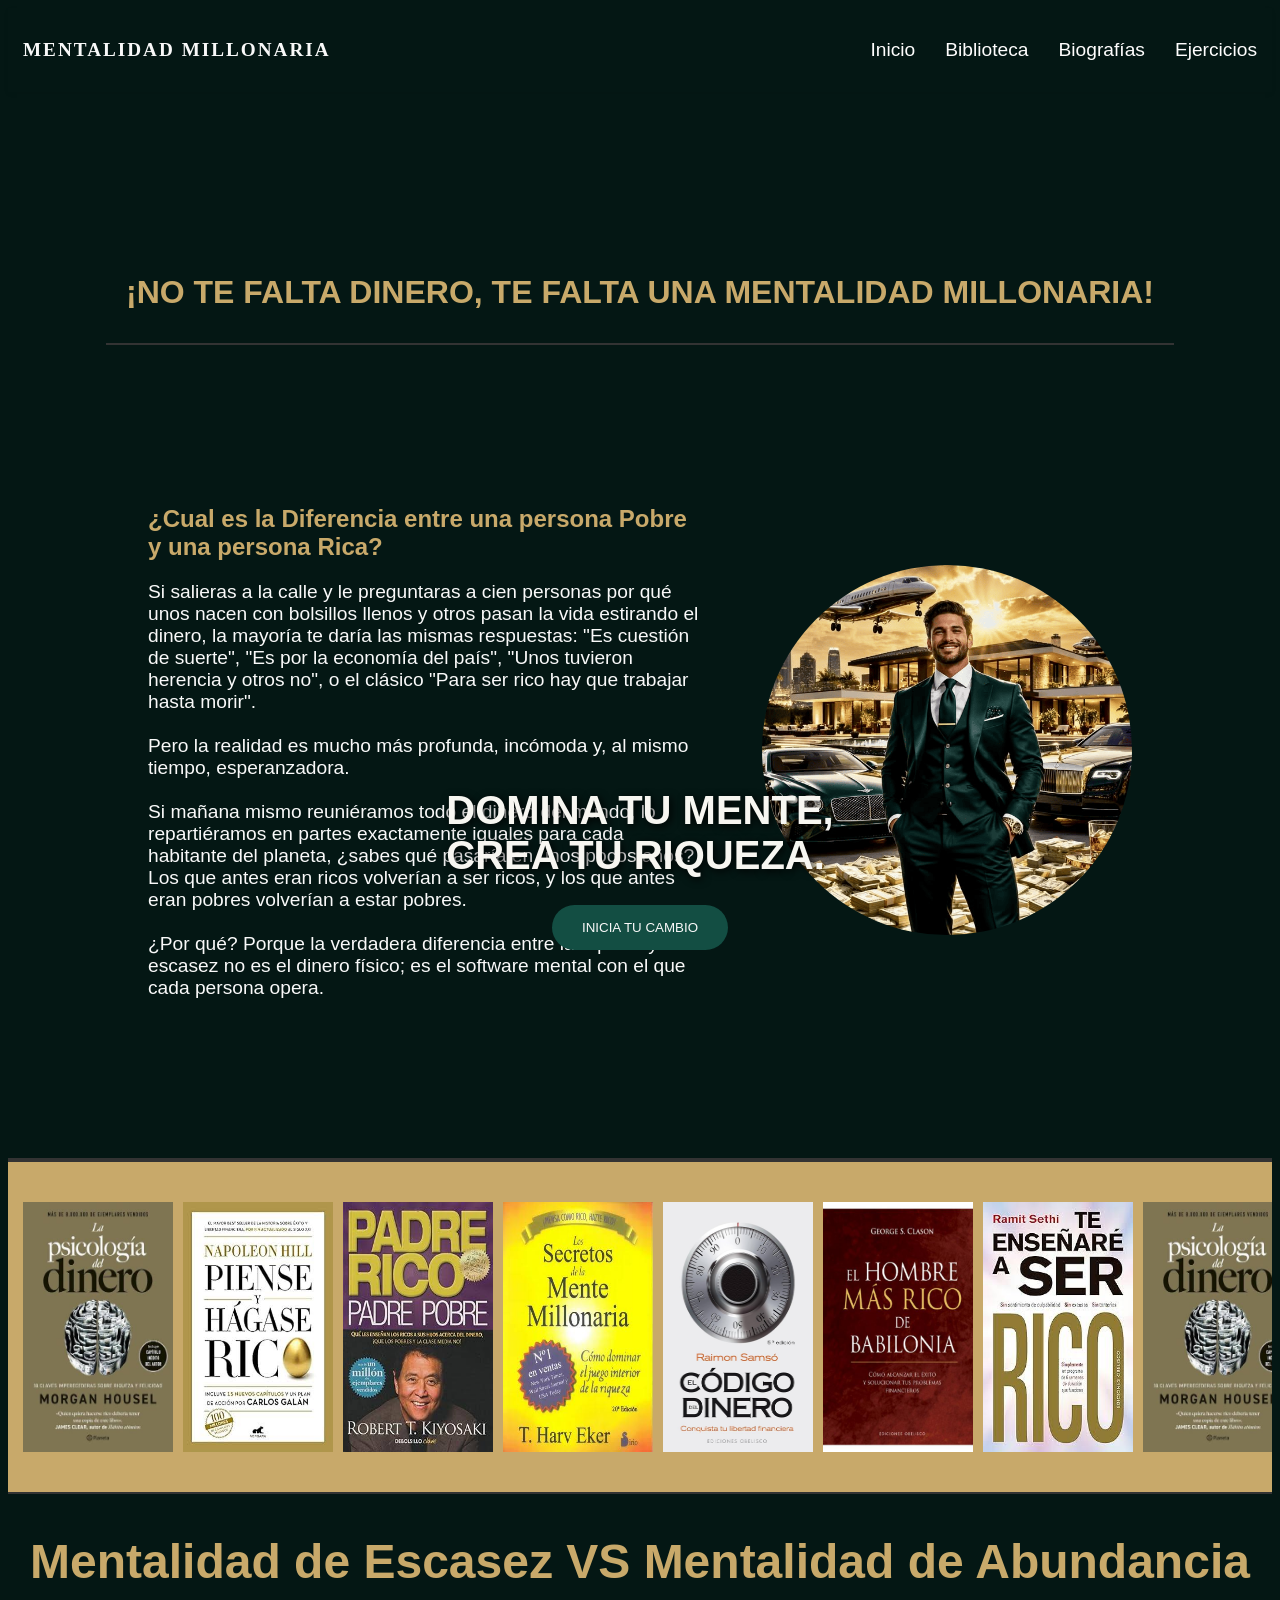
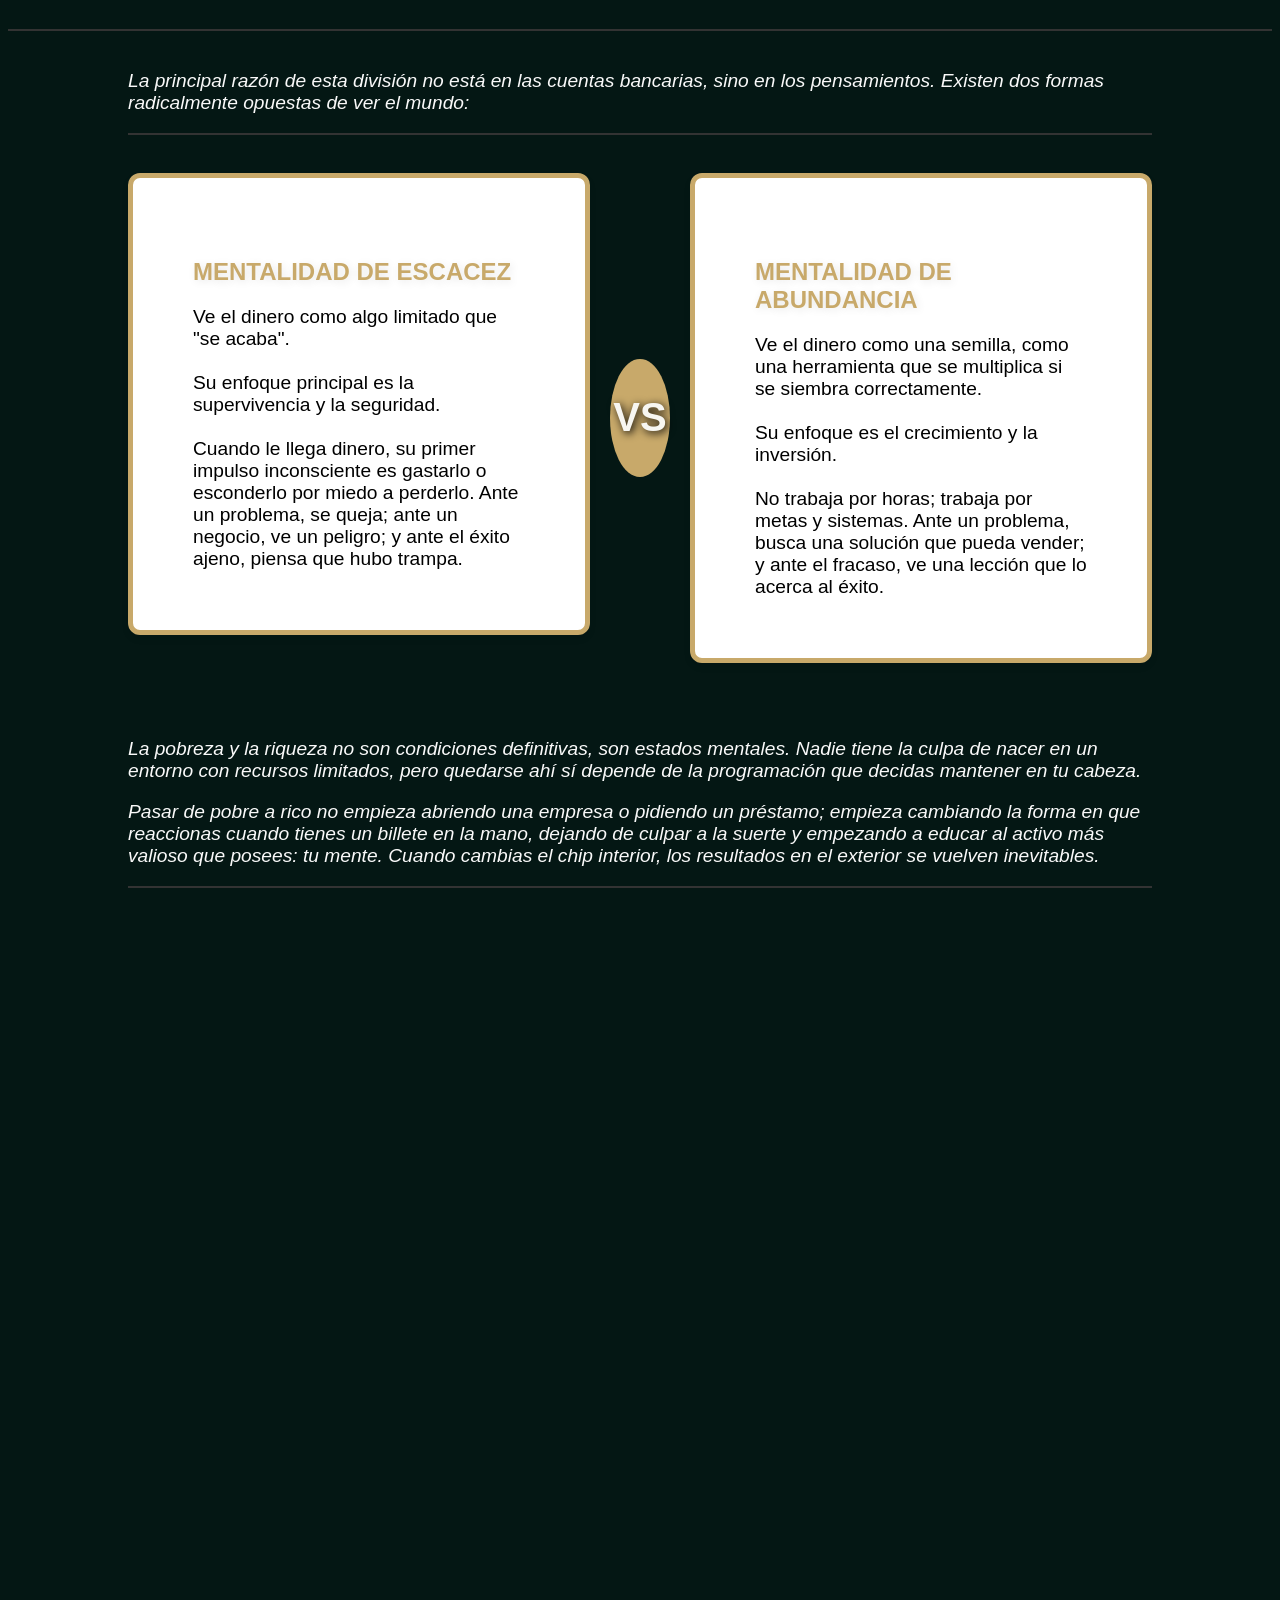
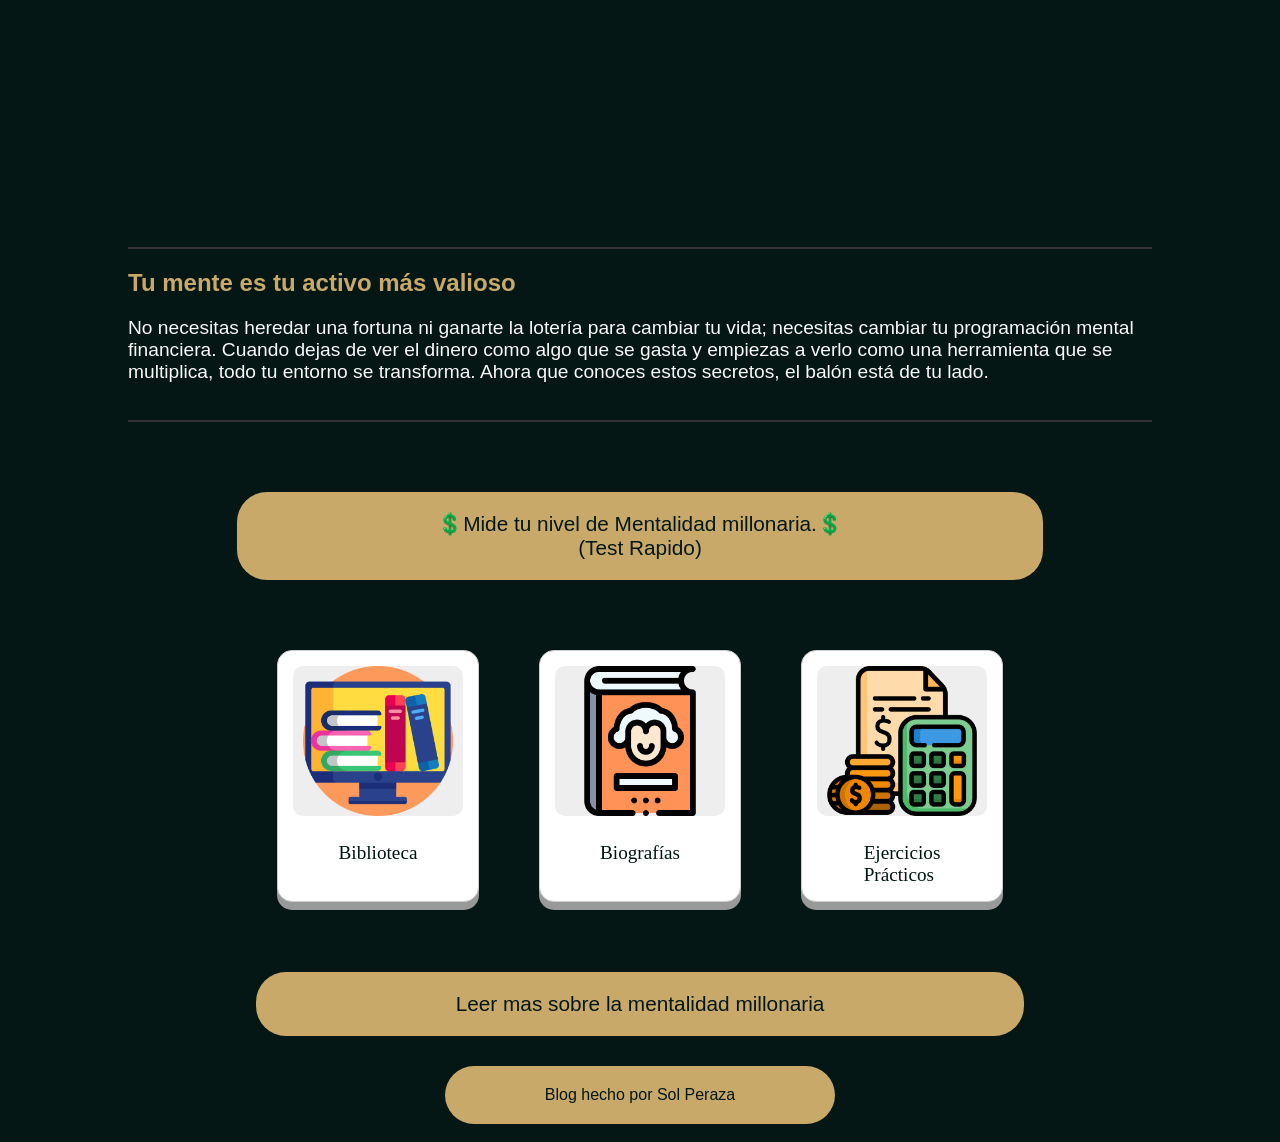
==== commit 761b9991: "CSS de la Trivia" ====
--- a/index.html
+++ b/index.html
@@ -130,6 +130,15 @@
 <br>
 </div>
 
+<div class="contenedor-boton">
+     <a href="http://127.0.0.1:5500/biografias/index.html" target="_blank">
+            <button class="botton-enlace"> 💲Mide tu nivel de Mentalidad millonaria.💲
+                <br>
+                (Test Rapido)
+            </button>
+        </a>
+</div>
+
 <body>
 
     <div class="contenedor-botones">
--- a/estilo.css
+++ b/estilo.css
@@ -833,7 +833,7 @@
     height: 100px;
     background: url('tu-foto-perfil.jpg') no-repeat center center;
     background-size: cover;
-    border: 6px solid #1a4d2e; /* Color oscuro */
+    border: 6px solid oklab(37.671% -0.06834 0.03373)13.48); /* Color oscuro */
     border-radius: 50%;
     margin: 0 auto -60px auto; /* Superposición */
     z-index: 1;
@@ -863,7 +863,7 @@
 }
 
 .contenedor-superpuesto {
-    bottom: 400px;
+    bottom: 450px;
 }
 
 .bloque-contenido {
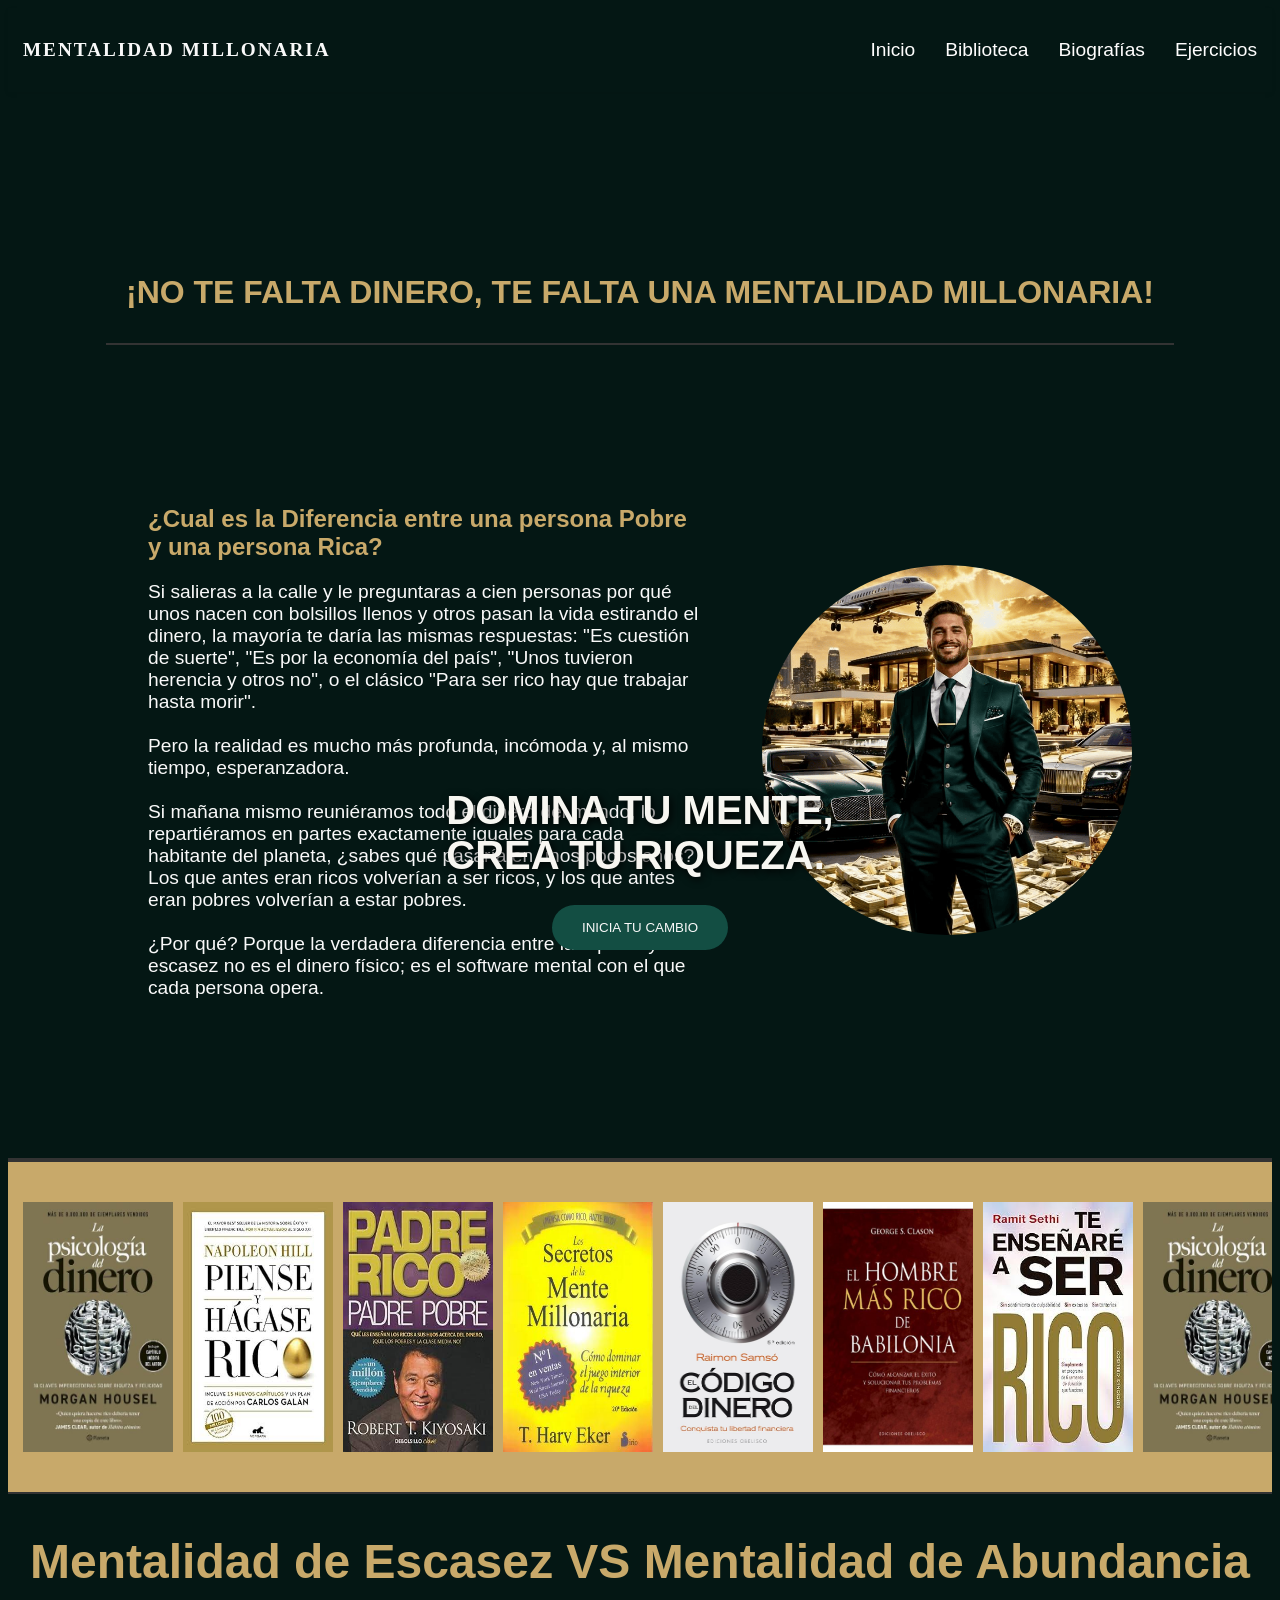
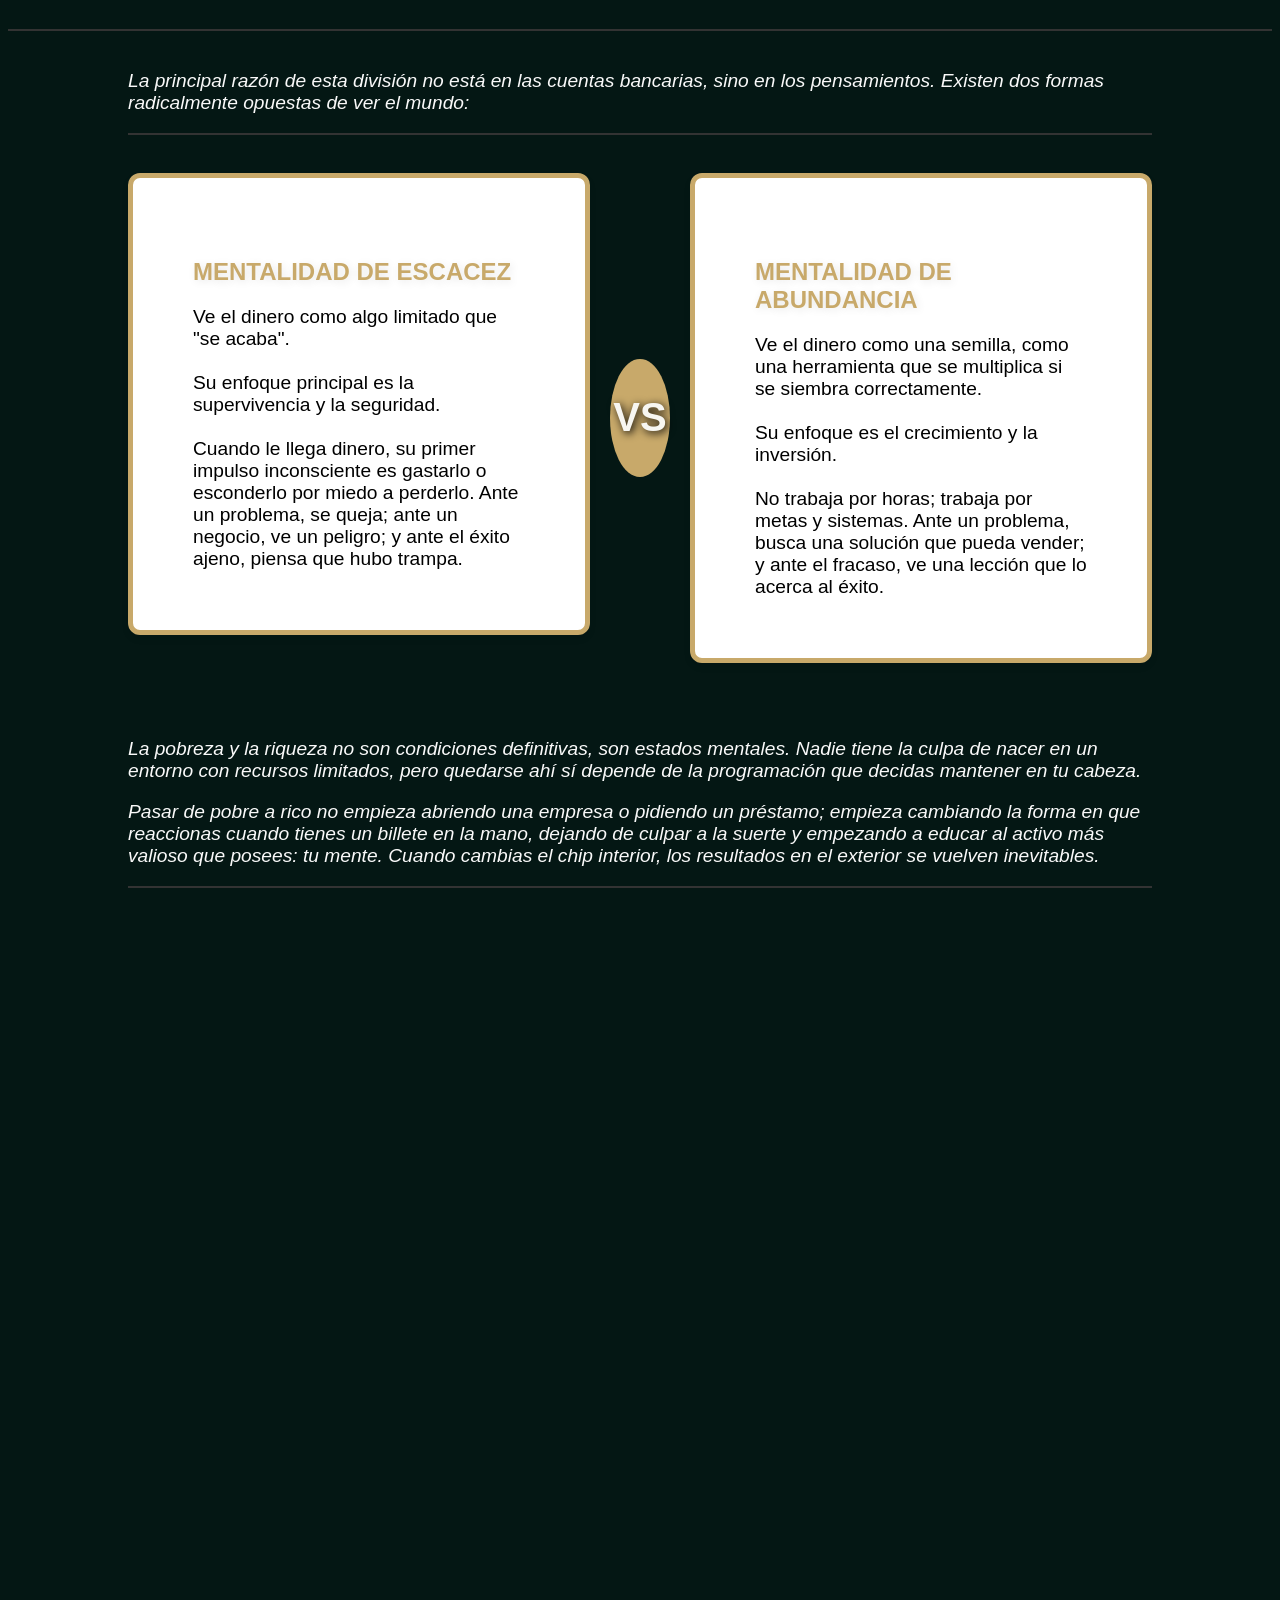
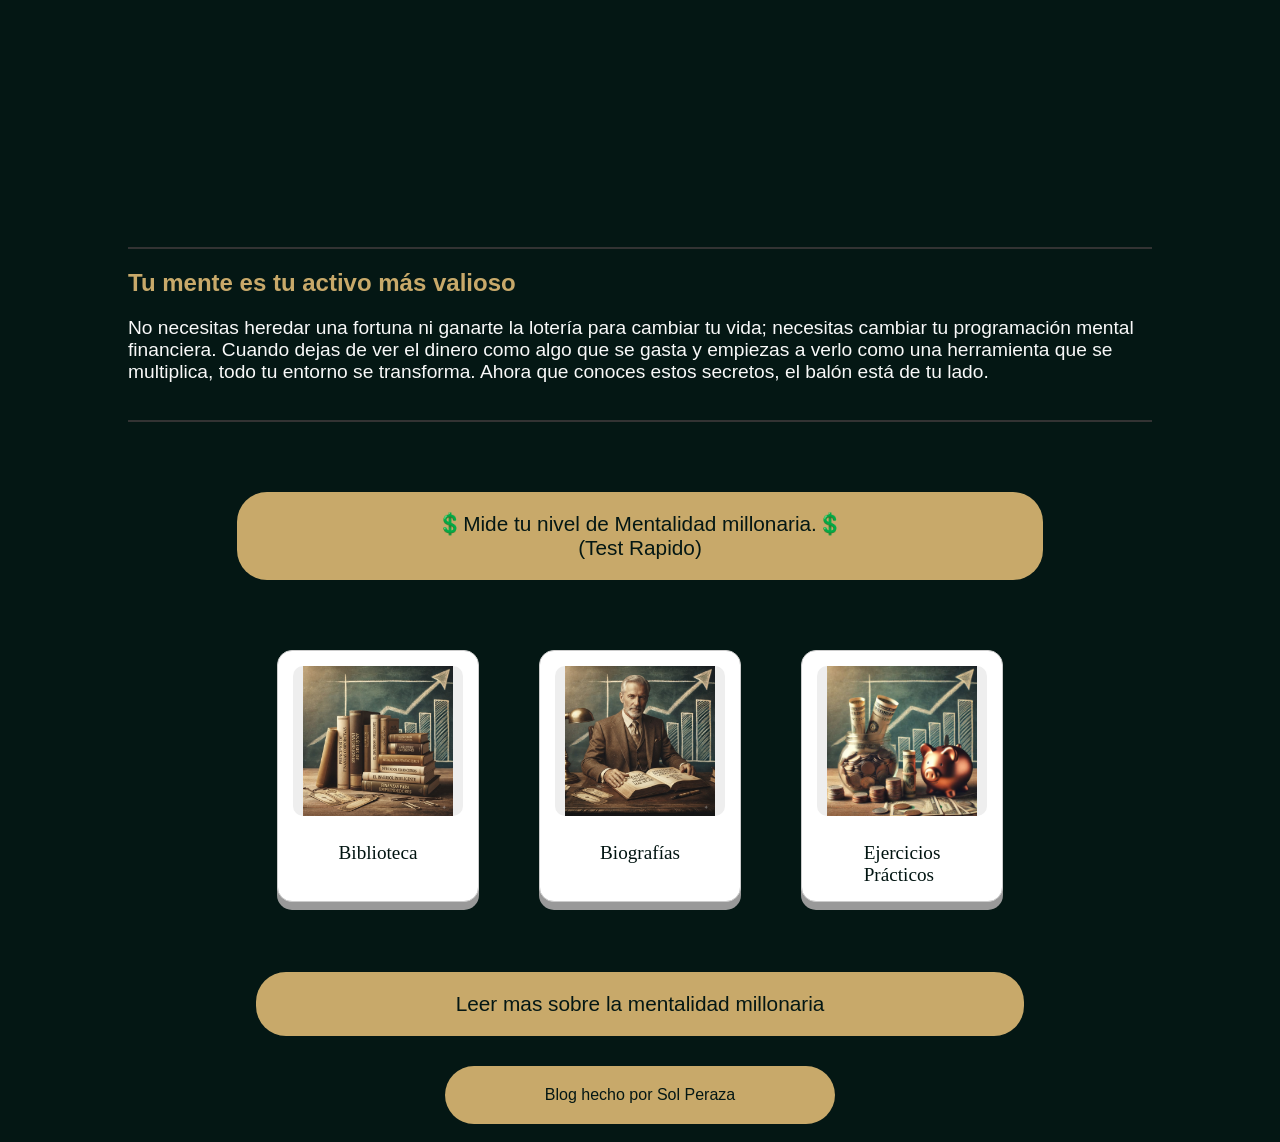
==== commit 4f265f44: "cambio de imagenes de los iconos" ====
--- a/index.html
+++ b/index.html
@@ -131,7 +131,7 @@
 </div>
 
 <div class="contenedor-boton">
-     <a href="http://127.0.0.1:5500/biografias/index.html" target="_blank">
+     <a href="./biografias/index.html" target="_blank">
             <button class="botton-enlace"> 💲Mide tu nivel de Mentalidad millonaria.💲
                 <br>
                 (Test Rapido)
@@ -143,19 +143,19 @@
 
     <div class="contenedor-botones">
         <a href="Bilioteteca.html" class="boton-3d">
-            <div class="imagen-placeholder"><img src="biblioteca-en-linea.png" alt=""></div>
+            <div class="imagen-placeholder"><img src="biblioteca.png" alt=""></div>
             <br>
             <span>Biblioteca</span>
         </a>
 
         <a href="Biografias.html" class="boton-3d">
-            <div class="imagen-placeholder"><img src="biografia.png" alt=""></div>
+            <div class="imagen-placeholder"><img src="biografias.png" alt=""></div>
             <br>
             <span>Biografías</span>
         </a>
 
         <a href="Ejercicios Practicos.html" class="boton-3d">
-            <div class="imagen-placeholder"><img src="presupuesto.png" alt=""></div>
+            <div class="imagen-placeholder"><img src="imagen circular.jfif" alt=""></div>
             <br>
             <span>Ejercicios <br> Prácticos</span>
         </a>
